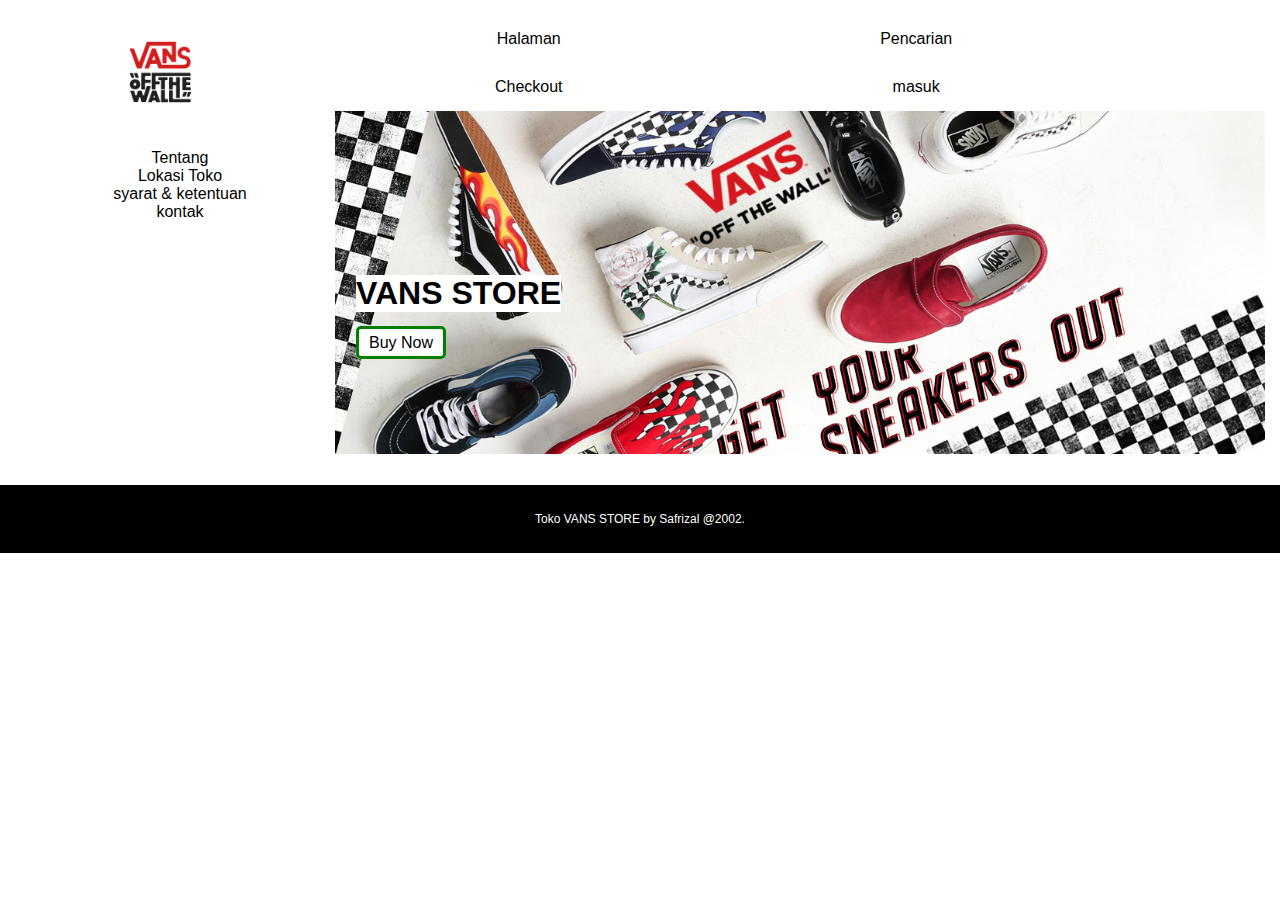
==== index.html @ 01de61aa "'terbaru'" ====
<!DOCTYPE html>
<html>

<head>
    <meta name="viewport" content="width=device-width, initial-scale=1.0">
    <title>VANS STORE</title>
</head>
<style>
    * {
  box-sizing: border-box;
}
body {	margin:0;}
img {
  width: 100%;
  height: auto;
}
.row:after {
  content: "";
  clear: both;
  display: table;
}

[class*="col-"] {
  float: left;
  padding: 15px;
  text-align: center;
}

  .col-1 {width: 8.33%;}
  .col-2 {width: 16.66%;}
  .col-3 {width: 25%;}
  .col-4 {width: 33.33%;}
  .col-5 {width: 41.66%;}
  .col-6 {width: 50%;}
  .col-7 {width: 58.33%;}
  .col-8 {width: 66.66%;}
  .col-9 {width: 75%;}
  .col-10 {width: 83.33%;}
  .col-11 {width: 91.66%;}
  .col-12 {width: 100%;}

html {
  font-family: "Lucida Sans", sans-serif;
}

.header {
  background-color: #9933cc;
  color: #ffffff;
  padding: 15px;
}

.footer {
  background-color: #000;
  color: #ffffff;
  text-align: center;
  font-size: 12px;
  padding: 15px;
}
.head1 {display:flex;
    background-color:white;
	flex-wrap:wrap;
	justify-content:space-between; 
	align-content:space-between; 
	}
.head1 > div {
	flex-wrap:wrap;
	margin:1px;
	padding:5px;
	}
ul li{
    list-style: none;
}
li a {
    text-decoration: none;
    color: #000;
}
[class*="col-"] a {
  text-decoration: none;
  color: #000;
}
.head1{
    position: relative;
    text-align: left;
}
.head1 img {
    position: relative;
    display: flex;
    width: 100%;
    background-repeat: no-repeat;
    background-size: 100% auto;
}
.head1 .middle-left{
    position: absolute;
    top: 40%;
    left: 15px;
}
.head1 .middle-left h1{
    background: white;
}
.middle-left a{
    background: white;
    border: 3px solid green;
    border-radius: 5px;
    padding: 5px 10px;
    transition: 0.3s;
}
.middle-left a:hover{
    background: green;
    color: white;
}
</style>
<link href="https://cdn.jsdelivr.net/npm/bootstrap@5.0.2/dist/css/bootstrap.min.css" rel="stylesheet" integrity="sha384-EVSTQN3/azprG1Anm3QDgpJLIm9Nao0Yz1ztcQTwFspd3yD65VohhpuuCOmLASjC" crossorigin="anonymous">
</head>

<body>

    <div class="row">
        <div class="col-3">
            <img src="img/lt.jpg" style="width:70%;height:auto;">
            <ul>
                <li class="menu-kiri">
                    <a href="about.html">Tentang</a>
					</li>
                <li class="menu-kiri">
                    <a href="find.html">Lokasi Toko</a>
					</li>
                <li class="menu-kiri">
                    <a href="Terms.html">syarat & ketentuan</a>
					</li>
				<li class="menu-kiri">
					<a href="contact.html">kontak</a>
					</li>
				</ul>
        </div>

        <div class="col-9">
            <div class="row">
                <div class="col-5"><a href="index.html">Halaman</a></div>
                <div class="col-5"><a href="#">Pencarian</a></div>
                <div class="col-5"><a href="#">Checkout</a></div>
                <div class="col-5"><a href="login.html">masuk</a></div>
            </div>
            <div class="head1">
                <img src="img/ff.jpg" alt="banner">
                <div class="middle-left">
                    <h1>VANS STORE </h1>
                    <a href="#">Buy Now</a>
                </div>
            </div>
            <!-- <div class="head1" style="padding:10px;">
                <div style="width:30%">
                    <img src="img/s1a.jpg"><br>Vans old School Black- white <br>Rp. 950.000,-<br>
                    <a href="#">Pesan</a>
                </div>
            </div> -->
            <p id="Vans"></p>
        </div>
    </div>


    <script>
        const xmlhttp = new XMLHttpRequest();
        xmlhttp.onload = function() {
            myObj = JSON.parse(this.responseText);
            let text = "";
            for (const x in myObj) {
                // text += "<div class='row'>";
                // text += "<div class='col-9'>";
                text += "<div class='col-md-3'>";
                text += "<div class='card mt-3 shadow-lg p-3 mb-5 bg-body rounded'>";
                text += "<img src='img/" + myObj[x].img_produk + "' style='width:100%; height:300px'>";
                text += "<div class='card-body'>";
                text += "<h2 class='card-title font-weight-bold mb-3 text-center'>" + myObj[x].nm_produk + "</h2>";
                text += "<h5 class='card-text harga text-center fs-5'>" + myObj[x].harga_produk + "</h5><br>";
                text += "<div class='d-grid gap-2 col-12 mx-auto'>";
                text += "<button class='btn btn-outline-success' type='button'>BUY</button>";
                text += "</div>";
                text += "</div>";
                text += "</div>";
                text += "</div>";
                // text += "</div>";
                // text += "</div>";
            }
            document.getElementById("Vans").innerHTML = text;
        };
        xmlhttp.open("GET", "Data.json");
        xmlhttp.send();
    </script>
    <div class="footer">
        <p>Toko VANS STORE by Safrizal @2002.</p>
    </div>
</body>

</html>
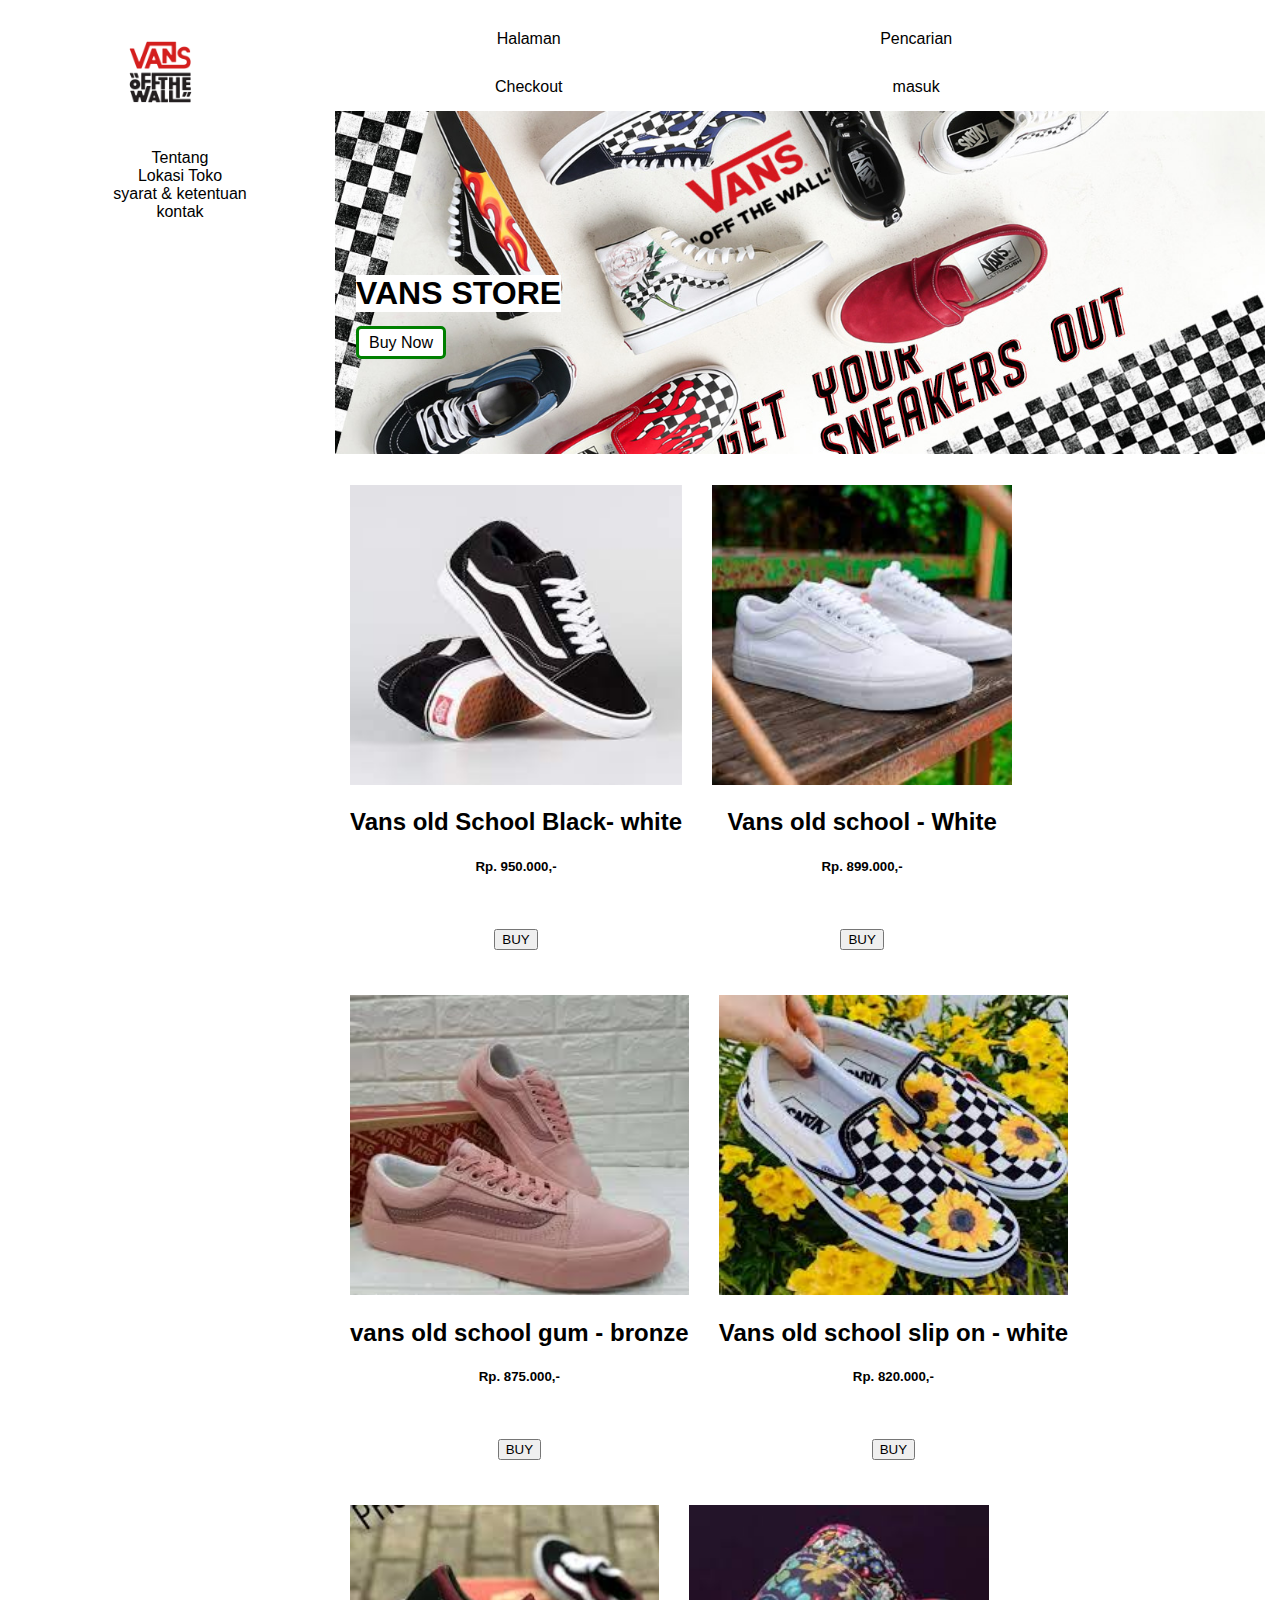
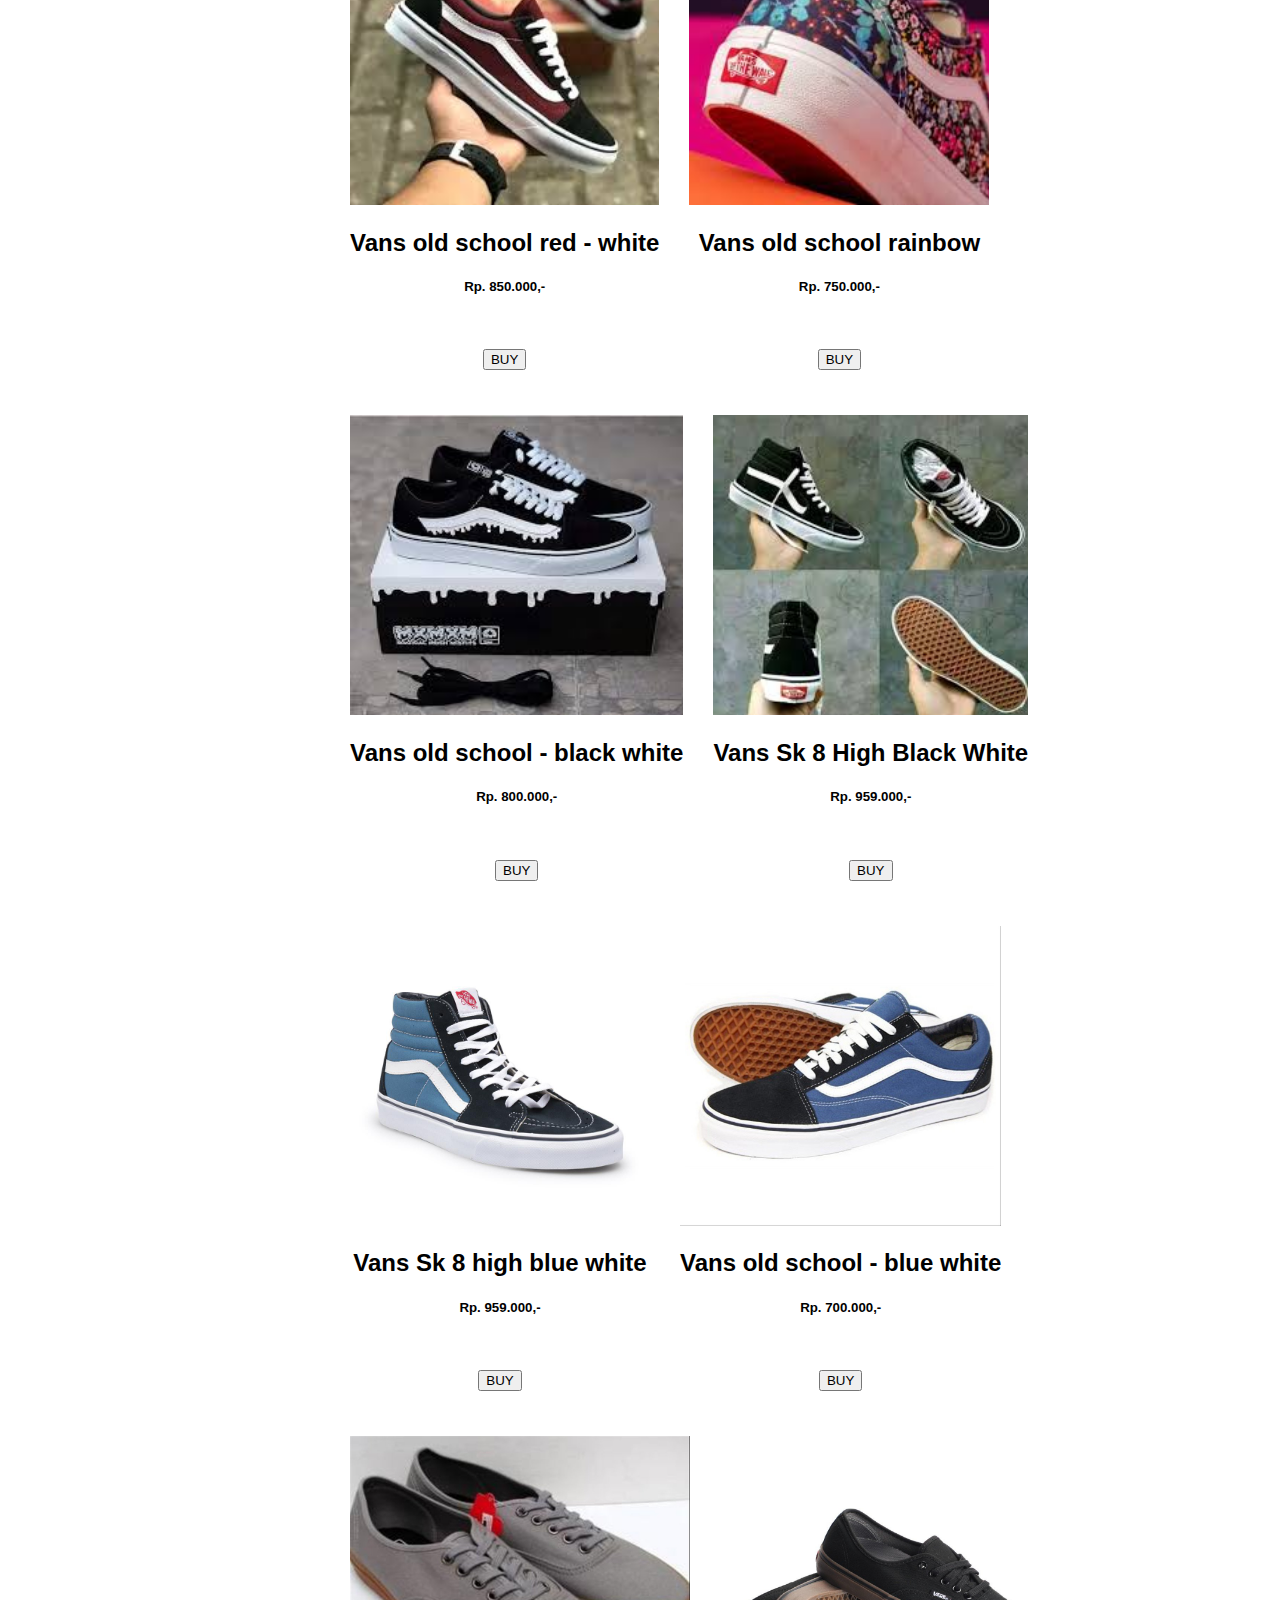
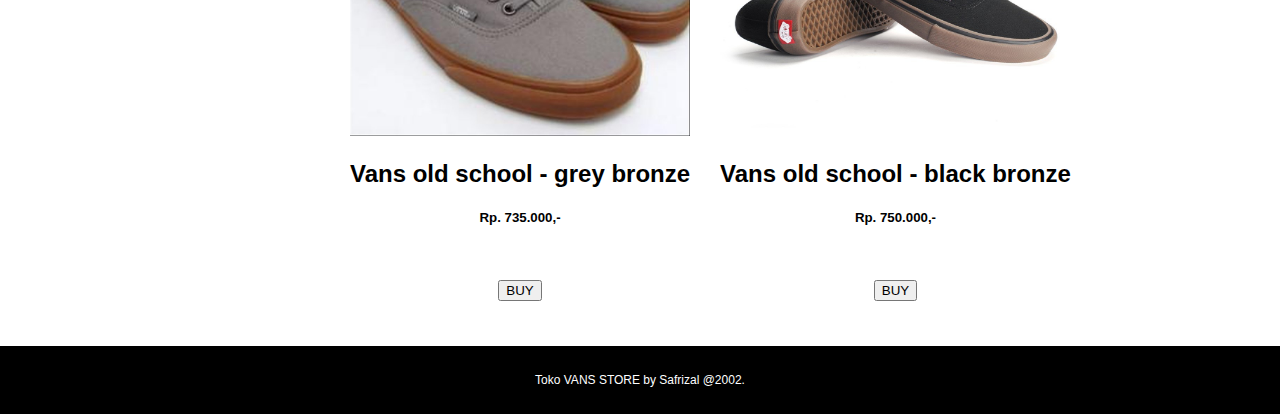
==== commit 8ea334c9: "terbaru" ====
--- a/index.html
+++ b/index.html
@@ -183,7 +183,7 @@
             }
             document.getElementById("Vans").innerHTML = text;
         };
-        xmlhttp.open("GET", "Data.json");
+        xmlhttp.open("GET", "data.json");
         xmlhttp.send();
     </script>
     <div class="footer">
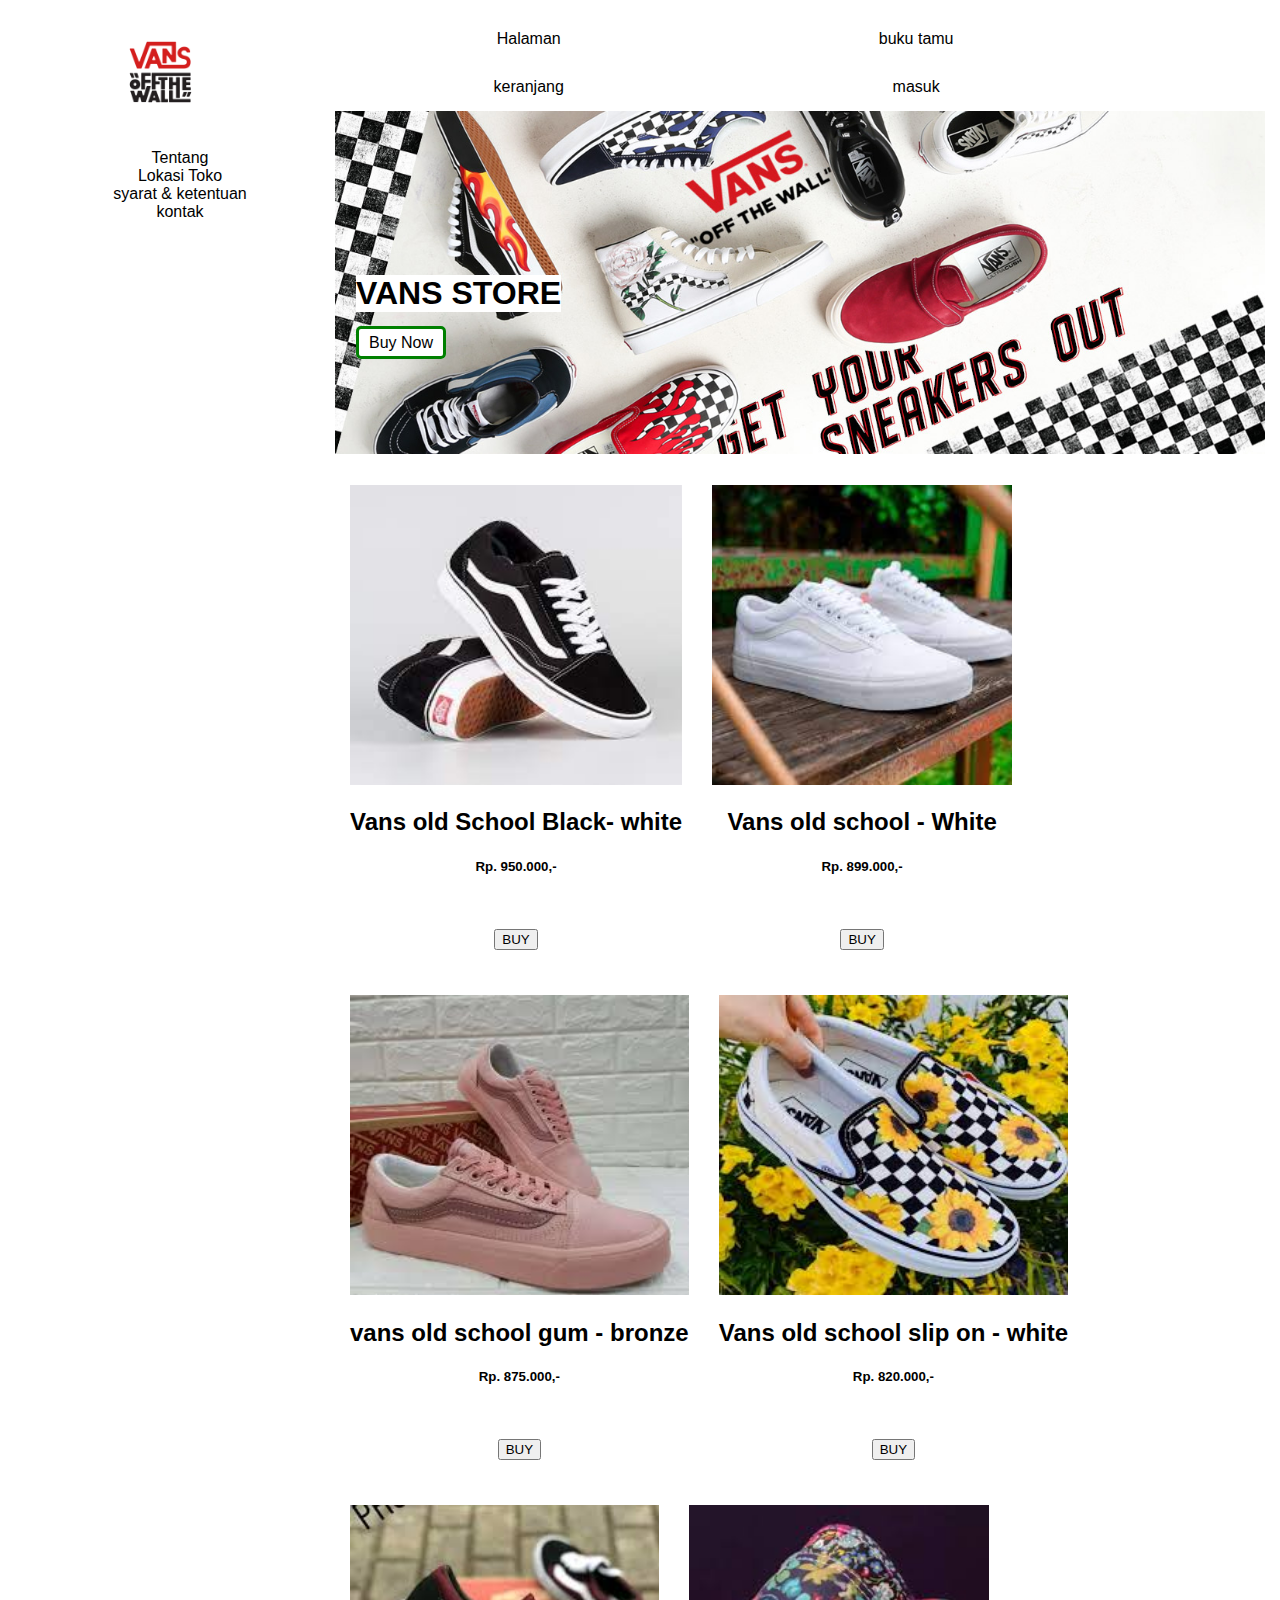
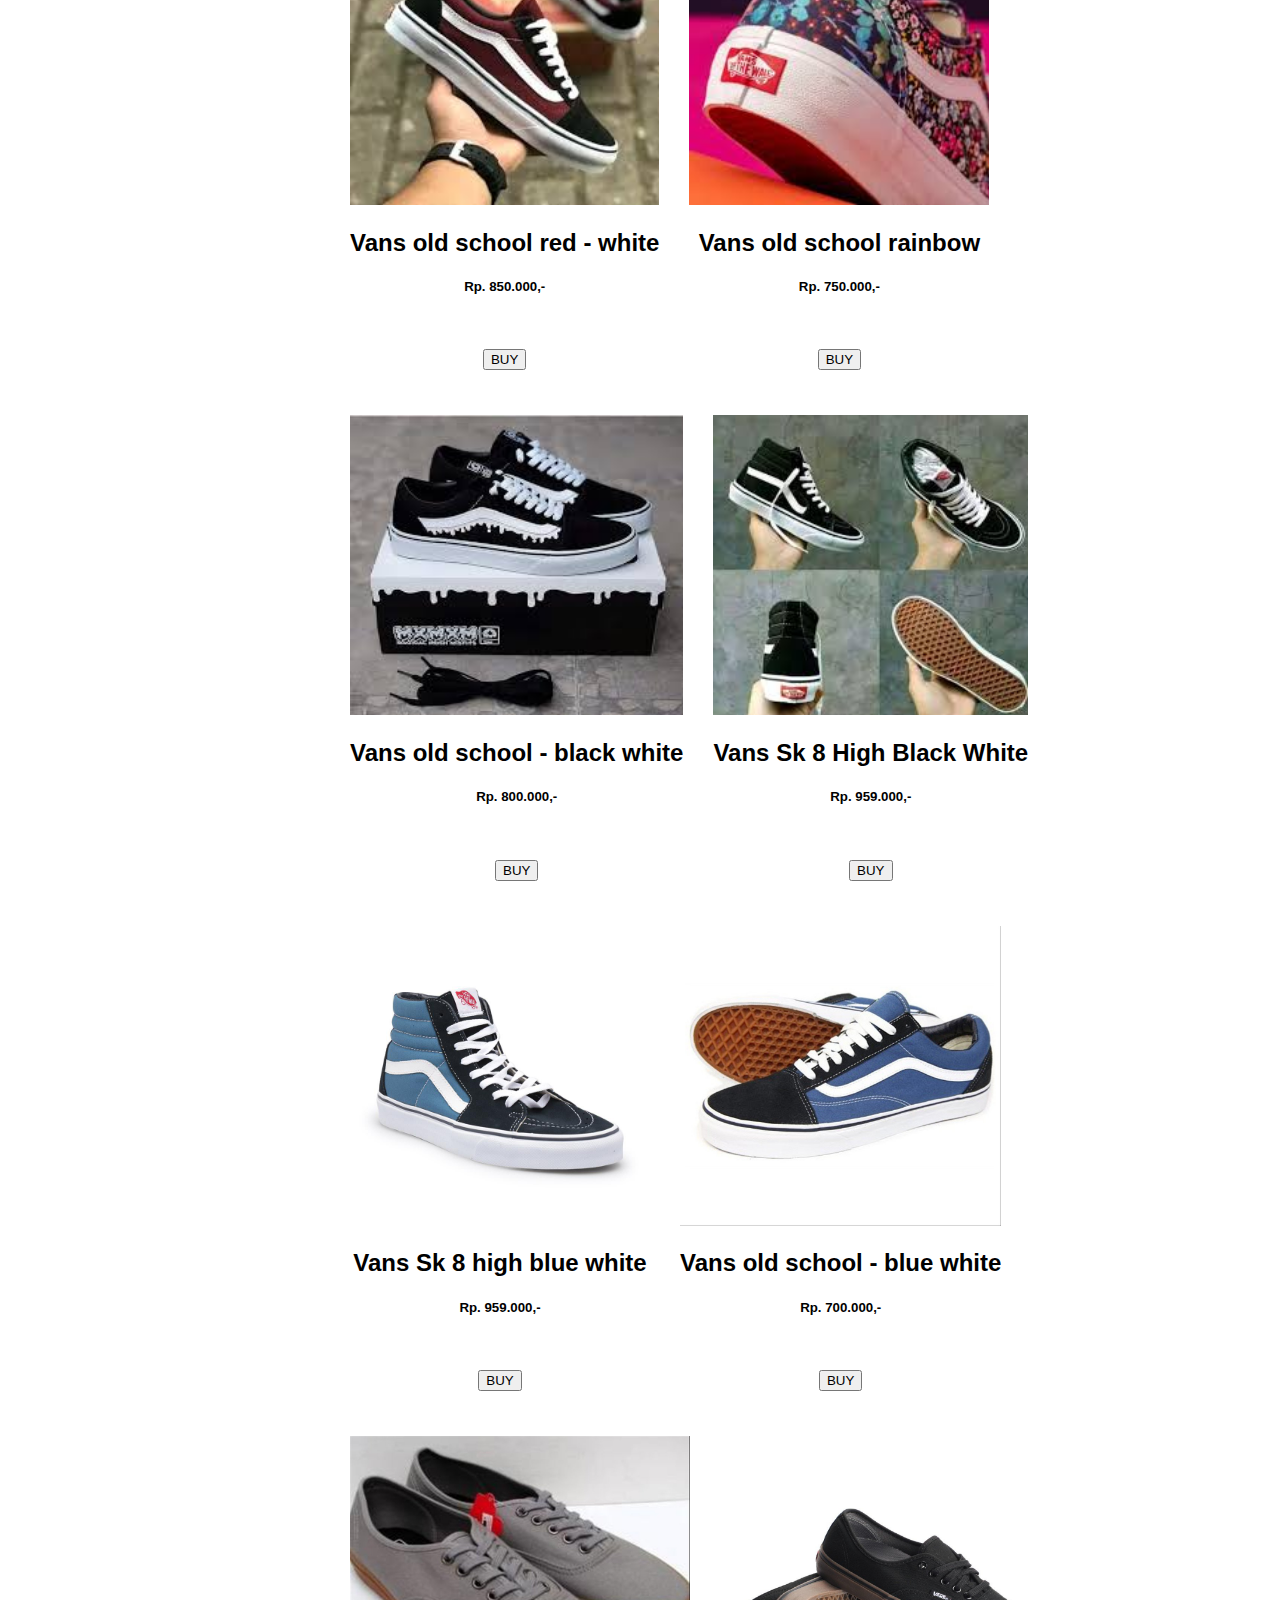
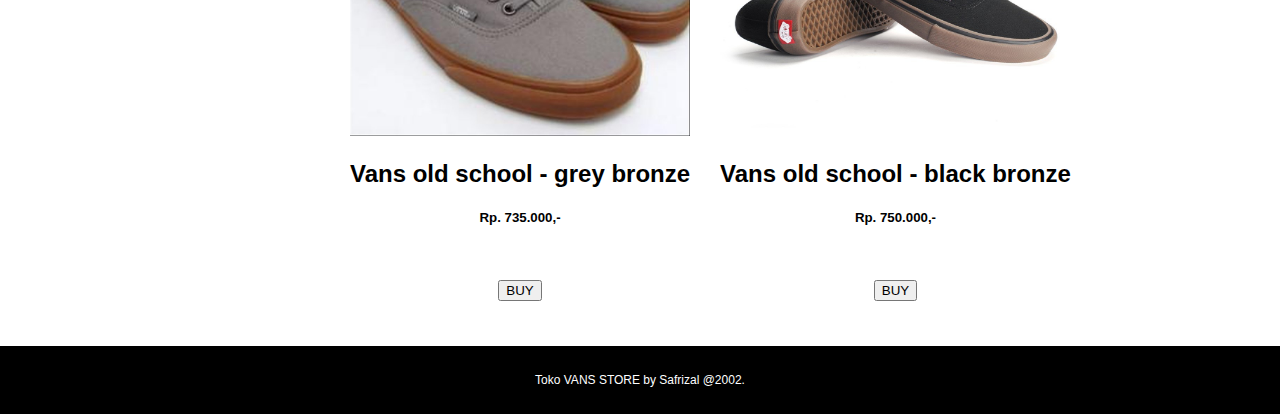
==== commit e14a0367: "Add files via upload" ====
--- a/index.html
+++ b/index.html
@@ -1,194 +1,196 @@
-<!DOCTYPE html>
-<html>
-
-<head>
-    <meta name="viewport" content="width=device-width, initial-scale=1.0">
-    <title>VANS STORE</title>
-</head>
-<style>
-    * {
-  box-sizing: border-box;
-}
-body {	margin:0;}
-img {
-  width: 100%;
-  height: auto;
-}
-.row:after {
-  content: "";
-  clear: both;
-  display: table;
-}
-
-[class*="col-"] {
-  float: left;
-  padding: 15px;
-  text-align: center;
-}
-
-  .col-1 {width: 8.33%;}
-  .col-2 {width: 16.66%;}
-  .col-3 {width: 25%;}
-  .col-4 {width: 33.33%;}
-  .col-5 {width: 41.66%;}
-  .col-6 {width: 50%;}
-  .col-7 {width: 58.33%;}
-  .col-8 {width: 66.66%;}
-  .col-9 {width: 75%;}
-  .col-10 {width: 83.33%;}
-  .col-11 {width: 91.66%;}
-  .col-12 {width: 100%;}
-
-html {
-  font-family: "Lucida Sans", sans-serif;
-}
-
-.header {
-  background-color: #9933cc;
-  color: #ffffff;
-  padding: 15px;
-}
-
-.footer {
-  background-color: #000;
-  color: #ffffff;
-  text-align: center;
-  font-size: 12px;
-  padding: 15px;
-}
-.head1 {display:flex;
-    background-color:white;
-	flex-wrap:wrap;
-	justify-content:space-between; 
-	align-content:space-between; 
-	}
-.head1 > div {
-	flex-wrap:wrap;
-	margin:1px;
-	padding:5px;
-	}
-ul li{
-    list-style: none;
-}
-li a {
-    text-decoration: none;
-    color: #000;
-}
-[class*="col-"] a {
-  text-decoration: none;
-  color: #000;
-}
-.head1{
-    position: relative;
-    text-align: left;
-}
-.head1 img {
-    position: relative;
-    display: flex;
-    width: 100%;
-    background-repeat: no-repeat;
-    background-size: 100% auto;
-}
-.head1 .middle-left{
-    position: absolute;
-    top: 40%;
-    left: 15px;
-}
-.head1 .middle-left h1{
-    background: white;
-}
-.middle-left a{
-    background: white;
-    border: 3px solid green;
-    border-radius: 5px;
-    padding: 5px 10px;
-    transition: 0.3s;
-}
-.middle-left a:hover{
-    background: green;
-    color: white;
-}
-</style>
-<link href="https://cdn.jsdelivr.net/npm/bootstrap@5.0.2/dist/css/bootstrap.min.css" rel="stylesheet" integrity="sha384-EVSTQN3/azprG1Anm3QDgpJLIm9Nao0Yz1ztcQTwFspd3yD65VohhpuuCOmLASjC" crossorigin="anonymous">
-</head>
-
-<body>
-
-    <div class="row">
-        <div class="col-3">
-            <img src="img/lt.jpg" style="width:70%;height:auto;">
-            <ul>
-                <li class="menu-kiri">
-                    <a href="about.html">Tentang</a>
-					</li>
-                <li class="menu-kiri">
-                    <a href="find.html">Lokasi Toko</a>
-					</li>
-                <li class="menu-kiri">
-                    <a href="Terms.html">syarat & ketentuan</a>
-					</li>
-				<li class="menu-kiri">
-					<a href="contact.html">kontak</a>
-					</li>
-				</ul>
-        </div>
-
-        <div class="col-9">
-            <div class="row">
-                <div class="col-5"><a href="index.html">Halaman</a></div>
-                <div class="col-5"><a href="#">Pencarian</a></div>
-                <div class="col-5"><a href="#">Checkout</a></div>
-                <div class="col-5"><a href="login.html">masuk</a></div>
-            </div>
-            <div class="head1">
-                <img src="img/ff.jpg" alt="banner">
-                <div class="middle-left">
-                    <h1>VANS STORE </h1>
-                    <a href="#">Buy Now</a>
-                </div>
-            </div>
-            <!-- <div class="head1" style="padding:10px;">
-                <div style="width:30%">
-                    <img src="img/s1a.jpg"><br>Vans old School Black- white <br>Rp. 950.000,-<br>
-                    <a href="#">Pesan</a>
-                </div>
-            </div> -->
-            <p id="Vans"></p>
-        </div>
-    </div>
-
-
-    <script>
-        const xmlhttp = new XMLHttpRequest();
-        xmlhttp.onload = function() {
-            myObj = JSON.parse(this.responseText);
-            let text = "";
-            for (const x in myObj) {
-                // text += "<div class='row'>";
-                // text += "<div class='col-9'>";
-                text += "<div class='col-md-3'>";
-                text += "<div class='card mt-3 shadow-lg p-3 mb-5 bg-body rounded'>";
-                text += "<img src='img/" + myObj[x].img_produk + "' style='width:100%; height:300px'>";
-                text += "<div class='card-body'>";
-                text += "<h2 class='card-title font-weight-bold mb-3 text-center'>" + myObj[x].nm_produk + "</h2>";
-                text += "<h5 class='card-text harga text-center fs-5'>" + myObj[x].harga_produk + "</h5><br>";
-                text += "<div class='d-grid gap-2 col-12 mx-auto'>";
-                text += "<button class='btn btn-outline-success' type='button'>BUY</button>";
-                text += "</div>";
-                text += "</div>";
-                text += "</div>";
-                text += "</div>";
-                // text += "</div>";
-                // text += "</div>";
-            }
-            document.getElementById("Vans").innerHTML = text;
-        };
-        xmlhttp.open("GET", "data.json");
-        xmlhttp.send();
-    </script>
-    <div class="footer">
-        <p>Toko VANS STORE by Safrizal @2002.</p>
-    </div>
-</body>
-
+<!DOCTYPE html>
+<html>
+
+<head>
+    <meta name="viewport" content="width=device-width, initial-scale=1.0">
+    <title>VANS STORE</title>
+</head>
+<style>
+    * {
+  box-sizing: border-box;
+}
+body {	margin:0;}
+img {
+  width: 100%;
+  height: auto;
+}
+.row:after {
+  content: "";
+  clear: both;
+  display: table;
+}
+
+[class*="col-"] {
+  float: left;
+  padding: 15px;
+  text-align: center;
+}
+
+  .col-1 {width: 8.33%;}
+  .col-2 {width: 16.66%;}
+  .col-3 {width: 25%;}
+  .col-4 {width: 33.33%;}
+  .col-5 {width: 41.66%;}
+  .col-6 {width: 50%;}
+  .col-7 {width: 58.33%;}
+  .col-8 {width: 66.66%;}
+  .col-9 {width: 75%;}
+  .col-10 {width: 83.33%;}
+  .col-11 {width: 91.66%;}
+  .col-12 {width: 100%;}
+
+html {
+  font-family: "Lucida Sans", sans-serif;
+}
+
+.header {
+  background-color: #9933cc;
+  color: #ffffff;
+  padding: 15px;
+}
+
+.footer {
+  background-color: #000;
+  color: #ffffff;
+  text-align: center;
+  font-size: 12px;
+  padding: 15px;
+}
+.head1 {display:flex;
+    background-color:white;
+	flex-wrap:wrap;
+	justify-content:space-between; 
+	align-content:space-between; 
+	}
+.head1 > div {
+	flex-wrap:wrap;
+	margin:1px;
+	padding:5px;
+	}
+ul li{
+    list-style: none;
+}
+li a {
+    text-decoration: none;
+    color: #000;
+}
+[class*="col-"] a {
+  text-decoration: none;
+  color: #000;
+}
+.head1{
+    position: relative;
+    text-align: left;
+}
+.head1 img {
+    position: relative;
+    display: flex;
+    width: 100%;
+    background-repeat: no-repeat;
+    background-size: 100% auto;
+}
+.head1 .middle-left{
+    position: absolute;
+    top: 40%;
+    left: 15px;
+}
+.head1 .middle-left h1{
+    background: white;
+}
+.middle-left a{
+    background: white;
+    border: 3px solid green;
+    border-radius: 5px;
+    padding: 5px 10px;
+    transition: 0.3s;
+}
+.middle-left a:hover{
+    background: green;
+    color: white;
+}
+</style>
+<link href="https://cdn.jsdelivr.net/npm/bootstrap@5.0.2/dist/css/bootstrap.min.css" rel="stylesheet" integrity="sha384-EVSTQN3/azprG1Anm3QDgpJLIm9Nao0Yz1ztcQTwFspd3yD65VohhpuuCOmLASjC" crossorigin="anonymous">
+</head>
+
+<body>
+
+    <div class="row">
+        <div class="col-3">
+            <img src="img/lt.jpg" style="width:70%;height:auto;">
+            <ul>
+                <li class="menu-kiri">
+                    <a href="about.html">Tentang</a>
+					</li>
+                <li class="menu-kiri">
+                    <a href="find.html">Lokasi Toko</a>
+					</li>
+                <li class="menu-kiri">
+                    <a href="Terms.html">syarat & ketentuan</a>
+					</li>
+				<li class="menu-kiri">
+					<a href="contact.html">kontak</a>
+					</li>
+				</ul>
+        </div>
+
+        <div class="col-9">
+            <div class="row">
+                <div class="row">
+                    <div class="col-5"><a href="index.html">Halaman</a></div>
+                    <div class="col-5"><a href="index.php">buku tamu</a></div>
+                    <div class="col-5"><a href="keranjang.html">keranjang</a></div>
+                    <div class="col-5"><a href="login.html">masuk</a></div>
+                </div>
+            </div>
+            <div class="head1">
+                <img src="img/ff.jpg" alt="banner">
+                <div class="middle-left">
+                    <h1>VANS STORE </h1>
+                    <a href="#">Buy Now</a>
+                </div>
+            </div>
+            <!-- <div class="head1" style="padding:10px;">
+                <div style="width:30%">
+                    <img src="img/s1a.jpg"><br>Vans old School Black- white <br>Rp. 950.000,-<br>
+                    <a href="#">Pesan</a>
+                </div>
+            </div> -->
+            <p id="Vans"></p>
+        </div>
+    </div>
+
+
+    <script>
+        const xmlhttp = new XMLHttpRequest();
+        xmlhttp.onload = function() {
+            myObj = JSON.parse(this.responseText);
+            let text = "";
+            for (const x in myObj) {
+                // text += "<div class='row'>";
+                // text += "<div class='col-9'>";
+                text += "<div class='col-md-3'>";
+                text += "<div class='card mt-3 shadow-lg p-3 mb-5 bg-body rounded'>";
+                text += "<img src='img/" + myObj[x].img_produk + "' style='width:100%; height:300px'>";
+                text += "<div class='card-body'>";
+                text += "<h2 class='card-title font-weight-bold mb-3 text-center'>" + myObj[x].nm_produk + "</h2>";
+                text += "<h5 class='card-text harga text-center fs-5'>" + myObj[x].harga_produk + "</h5><br>";
+                text += "<div class='d-grid gap-2 col-12 mx-auto'>";
+                text += "<button class='btn btn-outline-success' type='button'>BUY</button>";
+                text += "</div>";
+                text += "</div>";
+                text += "</div>";
+                text += "</div>";
+                // text += "</div>";
+                // text += "</div>";
+            }
+            document.getElementById("Vans").innerHTML = text;
+        };
+        xmlhttp.open("GET", "data.json");
+        xmlhttp.send();
+    </script>
+    <div class="footer">
+        <p>Toko VANS STORE by Safrizal @2002.</p>
+    </div>
+</body>
+
 </html>